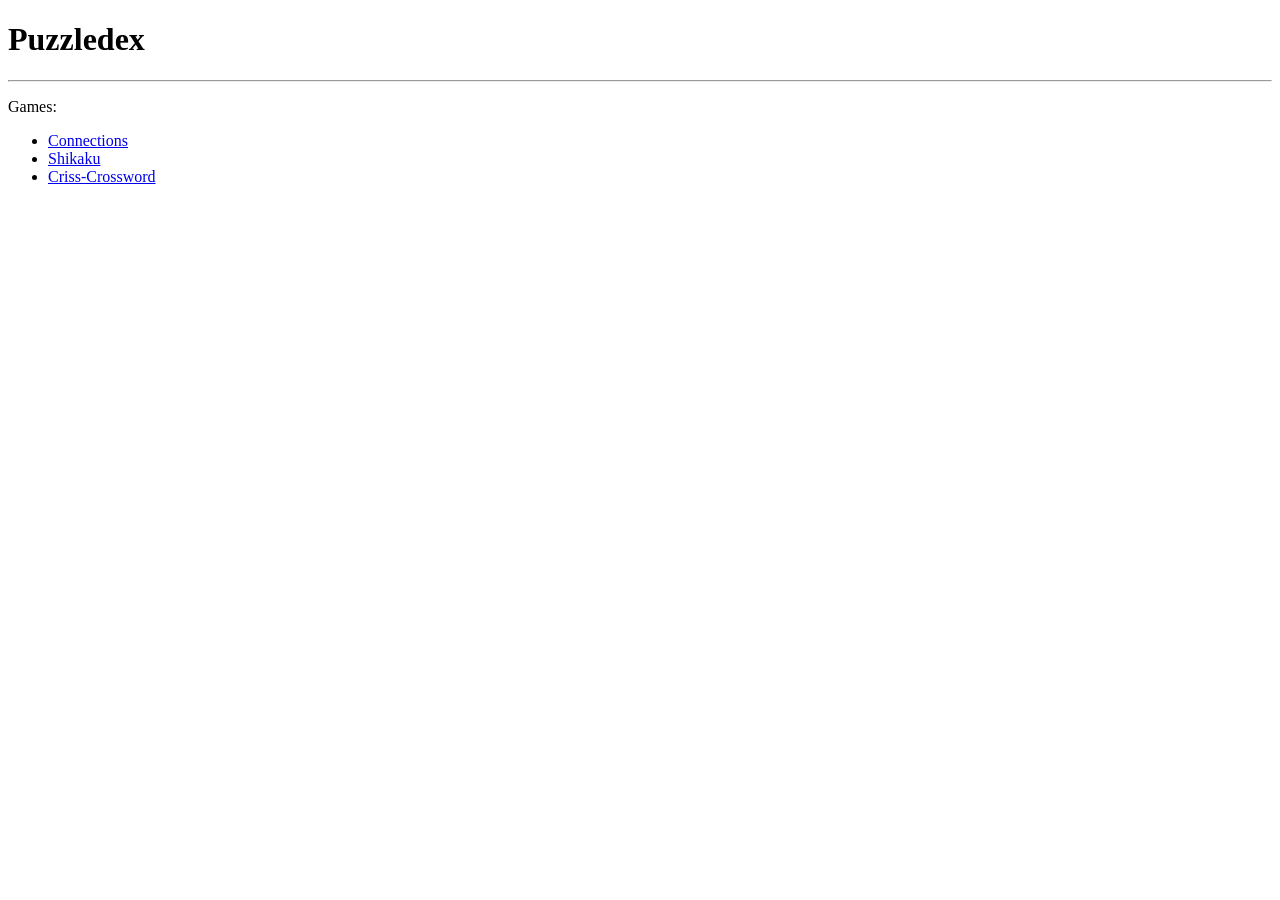
==== index.html @ b38d4bdf "Updated Shikaku & Crisscrossword to function properly." ====
<!DOCTYPE html>
<html lang="en">
<head>
  <meta charset="UTF-8">
  <meta name="viewport" content="width=device-width, initial-scale=1.0">
  <title>Puzzledex</title>
  <link rel="stylesheet" href="css/global.css">
</head>
<body>
  <h1>Puzzledex</h1>
  <hr>
  <p>Games:</p>
  <ul>
    <li><a href="pages/connections.html">Connections</a></li>
    <li><a href="pages/shikaku.html">Shikaku</a></li>
    <li><a href="pages/crisscross.html">Criss-Crossword</a></li>
  </ul>
</body>
</html>
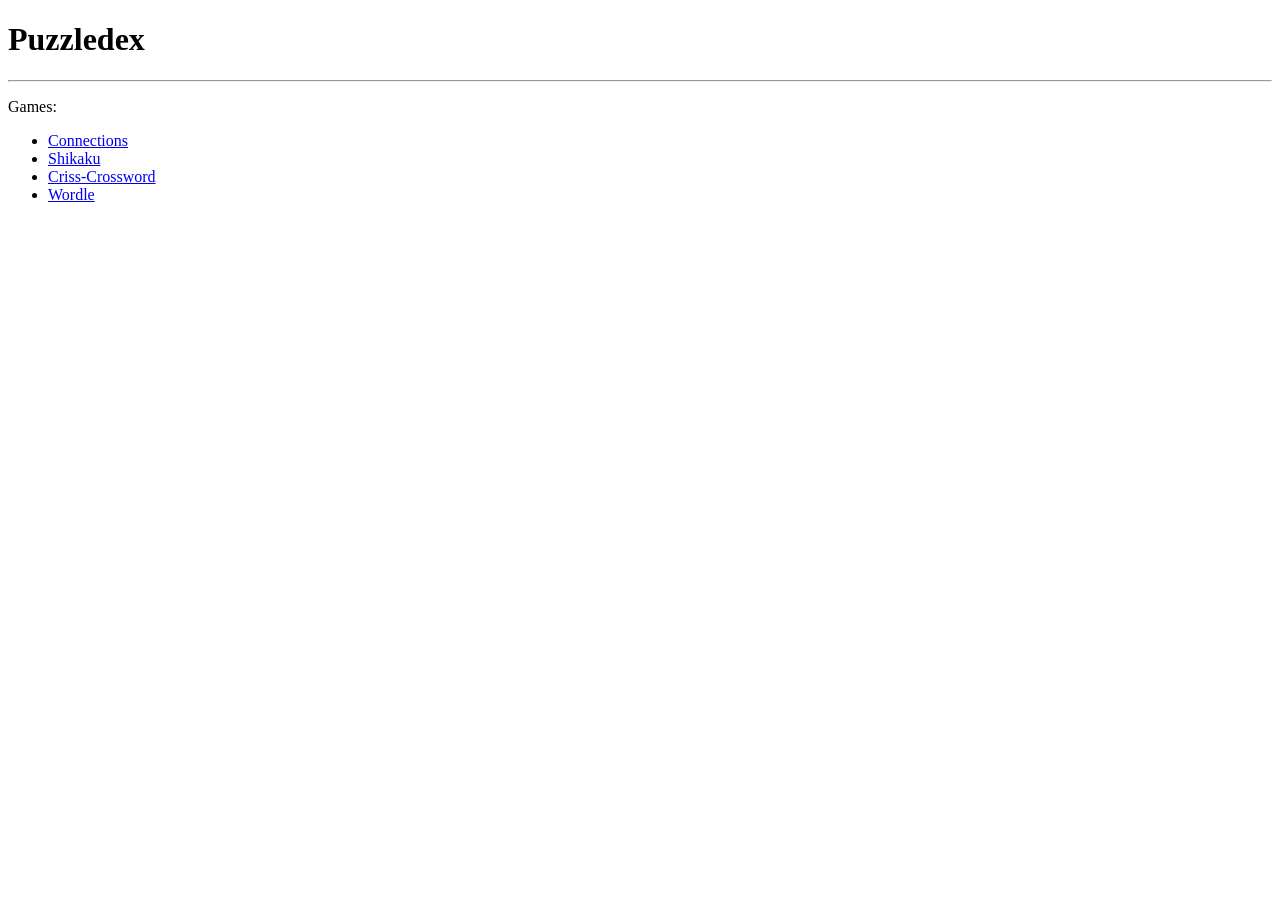
==== commit 47e43375: "Updated Shikaku & Crisscrossword to function properly." ====
--- a/index.html
+++ b/index.html
@@ -14,6 +14,7 @@
     <li><a href="pages/connections.html">Connections</a></li>
     <li><a href="pages/shikaku.html">Shikaku</a></li>
     <li><a href="pages/crisscross.html">Criss-Crossword</a></li>
+    <li><a href="pages/wordle.html">Wordle</a></li>
   </ul>
 </body>
 </html>
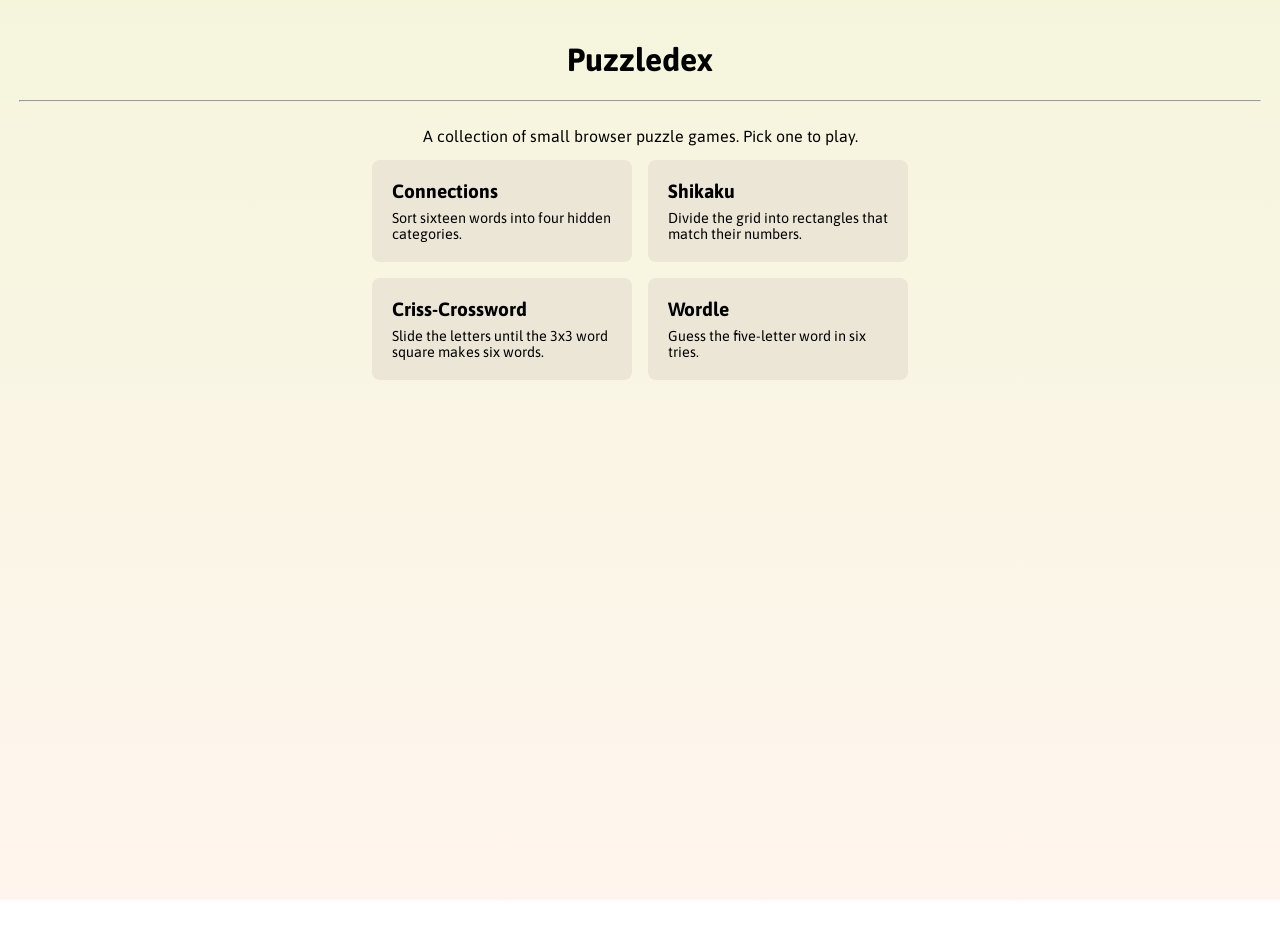
==== commit fd2d2013: "Made the style of all games consistent." ====
--- a/index.html
+++ b/index.html
@@ -5,16 +5,32 @@
   <meta name="viewport" content="width=device-width, initial-scale=1.0">
   <title>Puzzledex</title>
   <link rel="stylesheet" href="css/global.css">
+  <link rel="stylesheet" href="css/index.css">
 </head>
 <body>
-  <h1>Puzzledex</h1>
+  <header class="pageHeader">
+    <h1>Puzzledex</h1>
+  </header>
   <hr>
-  <p>Games:</p>
-  <ul>
-    <li><a href="pages/connections.html">Connections</a></li>
-    <li><a href="pages/shikaku.html">Shikaku</a></li>
-    <li><a href="pages/crisscross.html">Criss-Crossword</a></li>
-    <li><a href="pages/wordle.html">Wordle</a></li>
-  </ul>
+  <p class="rules">A collection of small browser puzzle games. Pick one to play.</p>
+
+  <nav class="gameList">
+    <a class="gameCard" href="pages/connections.html">
+      <h2>Connections</h2>
+      <p>Sort sixteen words into four hidden categories.</p>
+    </a>
+    <a class="gameCard" href="pages/shikaku.html">
+      <h2>Shikaku</h2>
+      <p>Divide the grid into rectangles that match their numbers.</p>
+    </a>
+    <a class="gameCard" href="pages/crisscross.html">
+      <h2>Criss-Crossword</h2>
+      <p>Slide the letters until the 3x3 word square makes six words.</p>
+    </a>
+    <a class="gameCard" href="pages/wordle.html">
+      <h2>Wordle</h2>
+      <p>Guess the five-letter word in six tries.</p>
+    </a>
+  </nav>
 </body>
-</html>+</html>
--- a/css/global.css
+++ b/css/global.css
@@ -0,0 +1,96 @@
+@import url('https://fonts.googleapis.com/css2?family=Asap:ital,wght@0,100..900;1,100..900&display=swap');
+
+* {
+  font-family: 'Asap', Arial, Helvetica, sans-serif;
+}
+
+/* ---------- Page layout (shared by every game) ---------- */
+body {
+  display: flex;
+  flex-direction: column;
+  align-items: center;
+  min-height: 100vh;
+  margin: 0;
+  padding: 20px;
+  background-image: linear-gradient(beige, seashell);
+  background-attachment: fixed;
+}
+
+.pageHeader {
+  display: flex;
+  align-items: center;
+  gap: 20px;
+}
+
+.pageHeader h1 {
+  margin: 0.67em 0;
+}
+
+.homeLink {
+  color: black;
+  font-size: 0.9rem;
+}
+
+.homeLink:hover {
+  color: #8080ff;
+}
+
+hr {
+  width: 100%;
+  margin: 0 0 25px;
+}
+
+.rules {
+  max-width: 600px;
+  margin: 0 0 15px;
+  text-align: center;
+}
+
+.controls {
+  display: flex;
+  justify-content: center;
+  align-items: center;
+  flex-wrap: wrap;
+  gap: 6px;
+  margin-bottom: 15px;
+}
+
+#status {
+  min-height: 1.5em;
+  margin: 0 0 12px;
+  font-weight: bold;
+  text-align: center;
+}
+
+/* ---------- Buttons ---------- */
+.btn {
+  height: 40px;
+  padding: 0 20px;
+  font-size: 0.9rem;
+  border: transparent;
+  border-radius: 5px;
+  background-color: hsl(0, 0%, 90%);
+  cursor: pointer;
+}
+
+.btn:hover:not(:disabled) {
+  background-color: hsl(0, 0%, 80%);
+  transform: scale(1.035);
+  transition: transform 0.05s ease-in-out;
+}
+
+.btn:active:not(:disabled) {
+  background-color: hsl(0, 0%, 75%);
+  transform: scale(1);
+}
+
+.btn:disabled {
+  opacity: 0.5;
+  cursor: default;
+}
+
+.controls select {
+  height: 40px;
+  border-radius: 5px;
+  border: 1px solid #ccc;
+}
--- a/css/index.css
+++ b/css/index.css
@@ -0,0 +1,38 @@
+.gameList {
+  display: grid;
+  grid-template-columns: repeat(auto-fit, minmax(220px, 260px));
+  justify-content: center;
+  gap: 16px;
+  width: 100%;
+  max-width: 600px;
+}
+
+.gameCard {
+  display: block;
+  padding: 20px;
+  border-radius: 8px;
+  background-color: hsl(45, 35%, 88%);
+  color: black;
+  text-decoration: none;
+}
+
+.gameCard:hover {
+  background-color: hsl(45, 35%, 78%);
+  transform: scale(1.035);
+  transition: transform 0.05s ease-in-out;
+}
+
+.gameCard:active {
+  background-color: hsl(45, 35%, 68%);
+  transform: scale(1);
+}
+
+.gameCard h2 {
+  margin: 0 0 8px;
+  font-size: 1.2rem;
+}
+
+.gameCard p {
+  margin: 0;
+  font-size: 0.9rem;
+}
